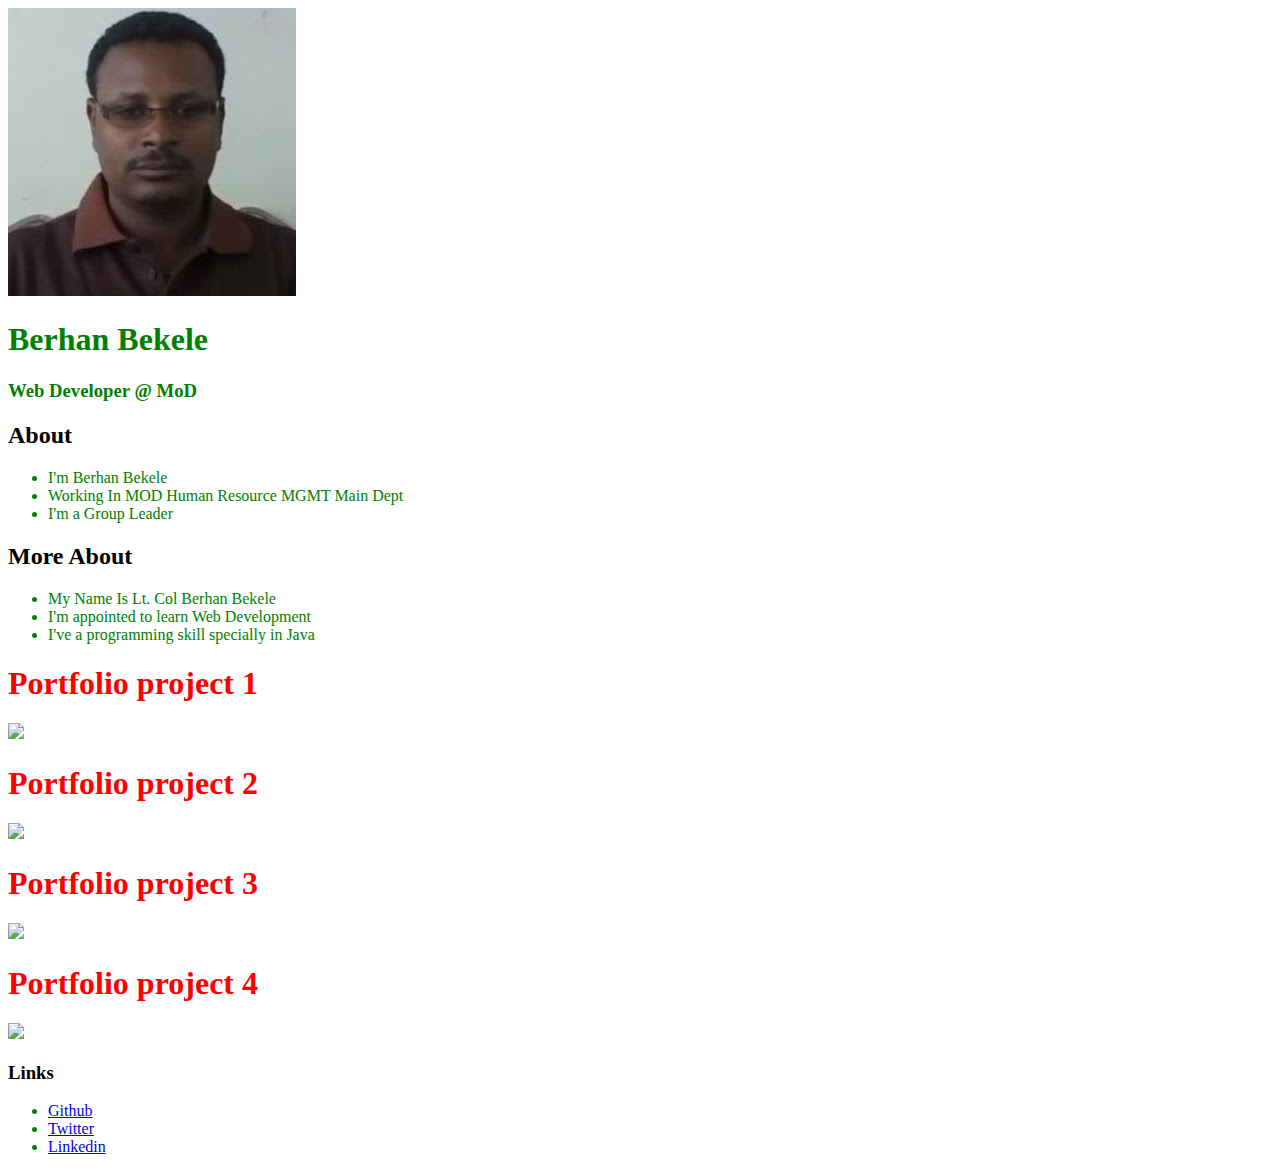
==== index.html @ 4cc57d2c "afternoon12-13-2013" ====
<!DOCTYPE html>
<html>


    <head>
        <title>My Portfolio</title>
        <link rel="stylesheet" href="css/styles.css">
        <!-- <meta name="viewport" content="width=device-width, initial-scale=1">
            <style>
            /* * {
            box-sizing: border-box;
            } */

            /* Create two equal columns that floats next to each other */
            .column {
            float: left;
            width: 25%;
            padding: 10px;
            height: 300px; /* Should be removed. Only for demonstration */
            }

            /* Clear floats after the columns */
            /* .row:after {
            content: "";
            display: table;
            clear: both;
            } */
            </style> -->
    </head>


    <body>

        <div>
            
            <!-- <img src="https://placehold.co/150" /> -->
            <img src="me.jpg" />
            <h1 style="color: green;">Berhan Bekele</h1>
            <h3 style="color: green;">Web Developer @ MoD</h3>
            <!-- <p> <i> {{ Pause and ponder in the silence }} </i> </p> -->
        
        </div>     

<!-- <div class="row">
    <!-- <div class="column" style="background-color:#aaa;"> -->
      <!-- <div class="column">  -->
        <div>            
          <div>

      <h2> About</h2>
            <ul>
            <li>I'm Berhan Bekele</li>
            <li>Working In MOD Human Resource MGMT Main Dept</li>
            <li>I'm a Group Leader</li>            </ul>
    <!-- </div> -->
    <!-- <div class="column" style="background-color:#bbb;"> -->
      <!-- <div class="column"> -->
      </div>
      <div>
      <h2> More About</h2>
      <ul>
      <li>My Name Is Lt. Col Berhan Bekele</li>
      <li>I'm appointed to learn Web Development </li>
      <li>I've a programming skill specially in Java</li>
  
      </ul>
    </div>
  </div> 
      <h1> Portfolio project 1</h1>           
  <img src="https://placehold.co/150" />
  <h1> Portfolio project 2</h1>           
  <img src="https://placehold.co/150" />
  <h1> Portfolio project 3</h1>           
  <img src="https://placehold.co/150" />
  <h1> Portfolio project 4</h1>           
  <img src="https://placehold.co/150" />
  <div>
    <h3>Links</h3>
    <ul>
      <li>
        <a href="https://github.com/<user>">Github</a>
      </li>
      <li>
        <a href="https://twitter.com/<user>">Twitter</a>
      </li>
      <li>
        <a href="https://linkedin.com/in/<user>">Linkedin</a>
      </li>
    </ul>
</div>



    </body>
</html>
---- css/styles.css ----
li{
    color: green;
}
h1{
    color: red;
}
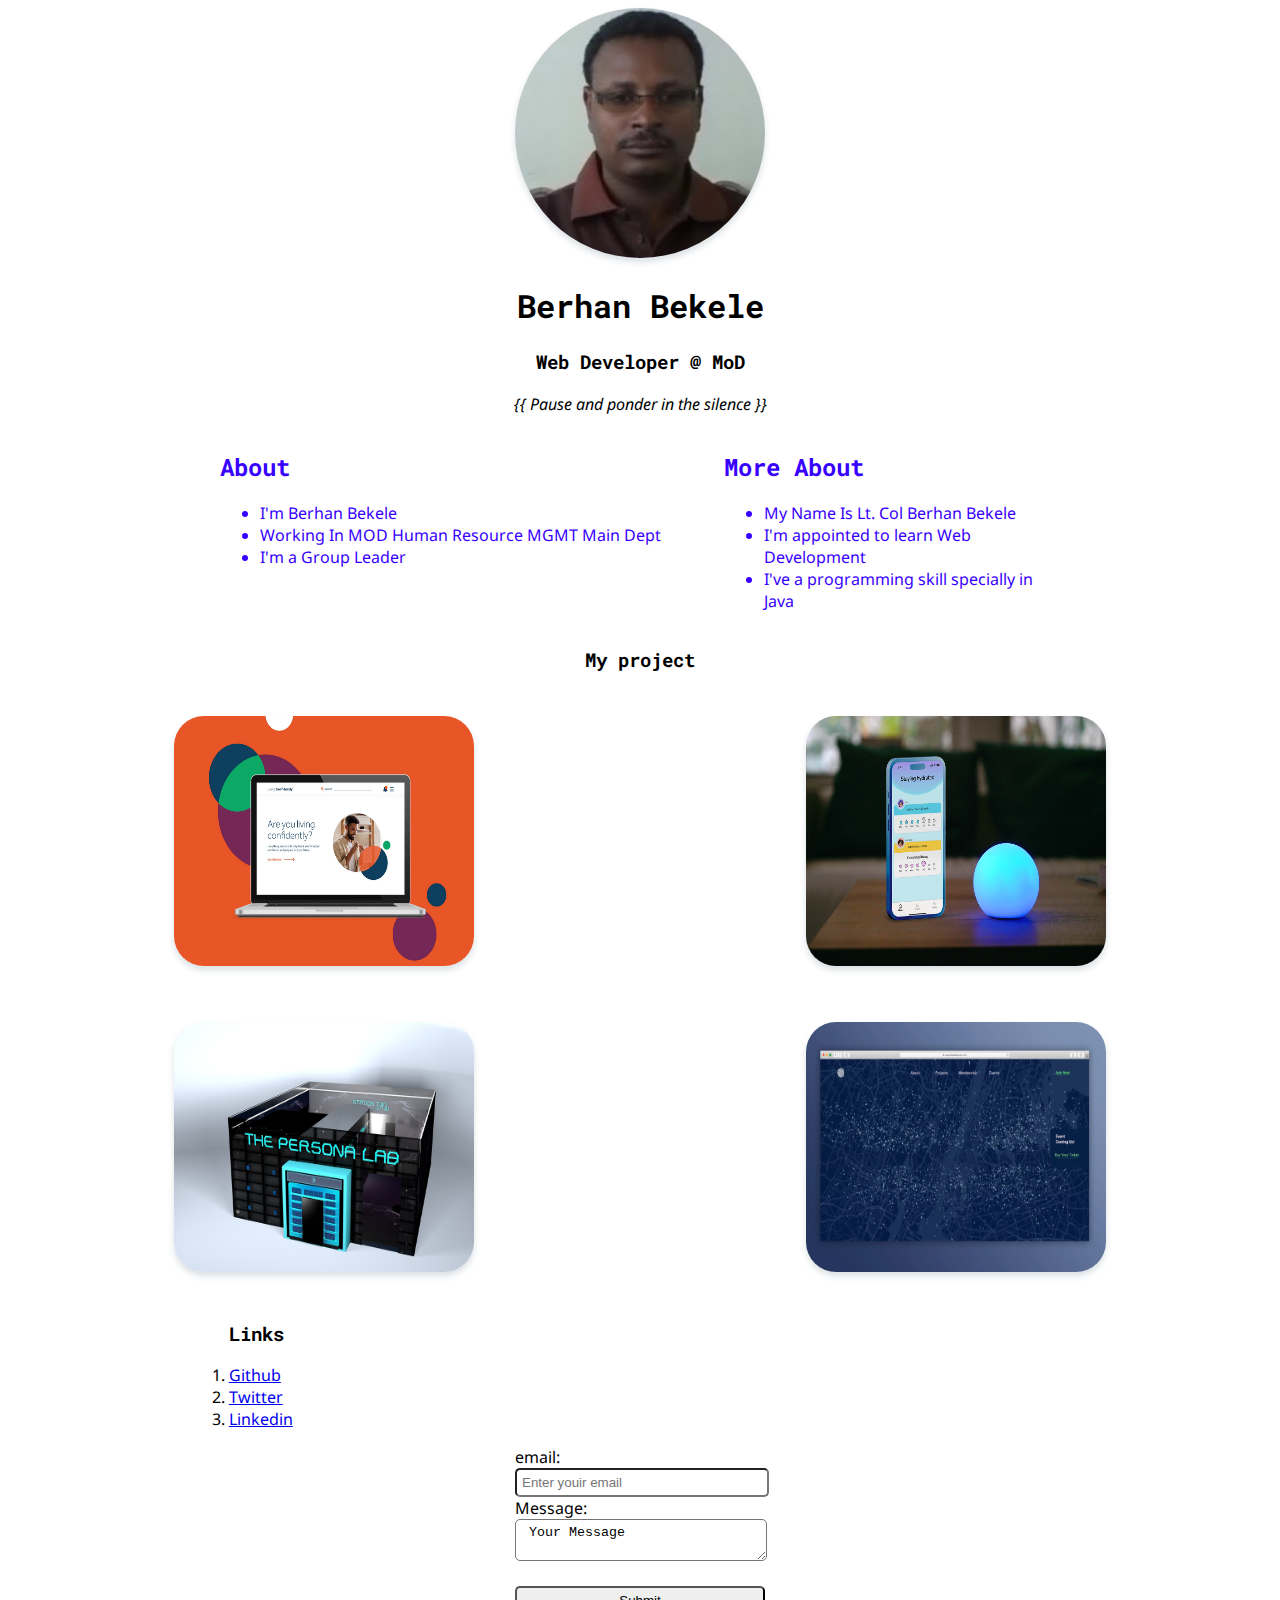
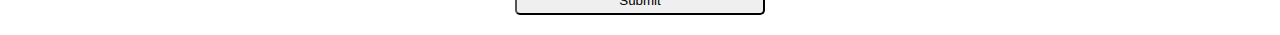
==== commit a075e44f: "After portfolio commit" ====
--- a/index.html
+++ b/index.html
@@ -6,79 +6,66 @@
 
     <head>
         <title>My Portfolio</title>
+        <link href="https://fonts.googleapis.com/css?family=Noto+Sans|Roboto+Mono&display=swap" rel="stylesheet">
         <link rel="stylesheet" href="css/styles.css">
-        <!-- <meta name="viewport" content="width=device-width, initial-scale=1">
-            <style>
-            /* * {
-            box-sizing: border-box;
-            } */
+        <meta name="viewport" content="width=device-width, initial-scale=1">
+        
+    </head>
+    <body>
+        <div  class="container">            
+          <div class="intro">  
+              <img class="profile-picture" src="images/me.jpg" />
+                <h1>Berhan Bekele</h1>
+                <h3>Web Developer @ MoD</h3>
+                <p> <i> {{ Pause and ponder in the silence }} </i> </p>
+              </div>
+              <div class="about-grid">  
+              <div class="about-list">
+                <h2> About</h2>
+                <ul>
+                  <li>I'm Berhan Bekele</li>
+                  <li>Working In MOD Human Resource MGMT Main Dept</li>
+                  <li>I'm a Group Leader</li>            
+              </ul>        
 
-            /* Create two equal columns that floats next to each other */
-            .column {
-            float: left;
-            width: 25%;
-            padding: 10px;
-            height: 300px; /* Should be removed. Only for demonstration */
-            }
+              </div>           
+                 <div class="about-list">
+                  <h2> More About</h2>
+                  <ul >
+                    <li>My Name Is Lt. Col Berhan Bekele</li>
+                    <li>I'm appointed to learn Web Development </li>
+                    <li>I've a programming skill specially in Java</li>
+                  </ul>
 
-            /* Clear floats after the columns */
-            /* .row:after {
-            content: "";
-            display: table;
-            clear: both;
-            } */
-            </style> -->
-    </head>
+                 </div>    
+              
+           </div>
+      </div>
 
-
-    <body>
-
-        <div>
-            
-            <!-- <img src="https://placehold.co/150" /> -->
-            <img src="me.jpg" />
-            <h1 style="color: green;">Berhan Bekele</h1>
-            <h3 style="color: green;">Web Developer @ MoD</h3>
-            <!-- <p> <i> {{ Pause and ponder in the silence }} </i> </p> -->
-        
-        </div>     
-
-<!-- <div class="row">
-    <!-- <div class="column" style="background-color:#aaa;"> -->
-      <!-- <div class="column">  -->
-        <div>            
-          <div>
-
-      <h2> About</h2>
-            <ul>
-            <li>I'm Berhan Bekele</li>
-            <li>Working In MOD Human Resource MGMT Main Dept</li>
-            <li>I'm a Group Leader</li>            </ul>
-    <!-- </div> -->
-    <!-- <div class="column" style="background-color:#bbb;"> -->
-      <!-- <div class="column"> -->
-      </div>
-      <div>
-      <h2> More About</h2>
-      <ul>
-      <li>My Name Is Lt. Col Berhan Bekele</li>
-      <li>I'm appointed to learn Web Development </li>
-      <li>I've a programming skill specially in Java</li>
+      <h3 class="projects-heading"> My project </h1> 
+        <div class="projects-grid">
+          <div class="projects-image-weapper">
+          <h4> priject 1</h4>
+          <img width="300" height="250" class="projects-image" src="images/project-1.png" />                  
+          </div>
+          <div class="projects-image-weapper">
+            <h4> priject 2</h4>
+            <img width="300" height="250" class="projects-image" src="images/project-2.png" />                  
+            </div>
+             <div class="projects-image-weapper">
+              <h4> priject 3</h4>
+              <img width="300" height="250" class="projects-image" src="images/project-3.png" />                  
+              </div>
+               <div class="projects-image-weapper">
+                <h4> priject 4</h4>
+                <img width="300" height="250" class="projects-image" src="images/project-4.png" />                  
+                </div>
+             </div>         
   
-      </ul>
-    </div>
-  </div> 
-      <h1> Portfolio project 1</h1>           
-  <img src="https://placehold.co/150" />
-  <h1> Portfolio project 2</h1>           
-  <img src="https://placehold.co/150" />
-  <h1> Portfolio project 3</h1>           
-  <img src="https://placehold.co/150" />
-  <h1> Portfolio project 4</h1>           
-  <img src="https://placehold.co/150" />
-  <div>
+  <div class="links-and-contact">
+    <div class="links">
     <h3>Links</h3>
-    <ul>
+    <ul class="links-list">
       <li>
         <a href="https://github.com/<user>">Github</a>
       </li>
@@ -90,8 +77,24 @@
       </li>
     </ul>
 </div>
+</div>
+<div>
 
+  <form action="#">
+    <label for="email">
+      email:<input type="email" id="email" placeholder="Enter youir email">
+    </label>
+<label for="message">
+  Message:<textarea id="message"> Your Message</textarea> 
+</label>
+<div class="submit-button-wrapper">
+  <input type="submit" valid="Send Messge">
+</div>
 
+  </form>
+
+</div> 
+</div> 
 
     </body>
 </html>
--- a/css/styles.css
+++ b/css/styles.css
@@ -1,6 +1,123 @@
-li{
+/* li{
     color: green;
 }
 h1{
     color: red;
-}+} */
+body{
+font-family: 'Noto Sans','sans-serif';
+}
+h1,h2,h3,h4{
+    font-family: 'Roboto Mono','smonospace'; 
+}
+.container{
+    max-width: 840px;
+    margin: 0 auto;
+}
+.intro{
+    text-align: center;
+    }
+.i-am{
+    text-align: center;
+}
+
+ .about-grid{
+    display: grid;
+    grid-template-columns: 60% 40%;
+ }   
+ .about-list{
+    color: rgb(55, 0, 255);
+     text-align: left;
+   
+}
+.projects-heading{
+    text-align: center;
+}
+.projects-grid{
+    display: grid;
+    /* grid-template-rows: auto auto ; */
+    grid-template-columns: 50% 50%;
+}
+
+@media(max-width:650px){
+    .projects-grid{
+        grid-template-columns: 100%;
+    }
+}
+.links-and-contact{
+    display: grid;
+    grid-template-columns: 40% 70%;
+}
+.links{
+
+    justify-self: center;
+}
+.links-list{
+    list-style: center;
+    padding: 0;
+}
+@media(max-width: 650px){
+    links-and-contact{
+        grid-template-columns: 100%;
+    }
+}
+.profile-picture{
+    border-radius: 50%;
+    width: 250px;
+    height: 250px;
+    box-shadow: 0 4px 6px 0 rgba(34,60,80,.16);
+    transition: all ease-in-out .25;
+}
+
+.profile-picture:hover{
+    /* box-shadow: 0 8px 12px rgba(34,60,80,.16); */
+    filter: brightness(.75);
+    box-shadow: 0 8px 12px 0 rgba(34,60,80,.16);
+}
+.projects-image{
+    /* justify-self: center;
+    padding: 4%; */
+    border-radius: 30px;
+    box-shadow: 0 4px 6px 0 rgba(34,60,80,.16);
+    transition: all ease-in-out .25;
+}
+.projects-image:hover{
+    filter: brightness(.75);
+    box-shadow: 0 8px 12px 0 rgba(34,60,80,.16);
+}
+.projects-image-weapper{
+ justify-self: center;
+ padding: 4%;
+ position: relative;
+   
+}
+
+.projects-image-weapper:hover{
+    visibility: visible;
+}
+.projects-image-weapper> h4{
+    position: absolute;
+    top: 50%;
+    left: 50%;
+    transform: translate(-50%,-50%);
+    color: white;
+    visibility: hidden;
+    z-index: 2;
+    transition: all ease-in-out .2s;
+      
+   }
+ form input,textarea{
+    padding: 5px;
+    border-radius: 5px;
+    width: 240px;
+ }  
+ form {
+    width: 250px;
+    margin: 0 auto;
+ }  
+ form input[type="submit"]{
+    width: 250px;
+ }  
+ .submit-button-wrapper{
+    margin: 20px 0;
+ }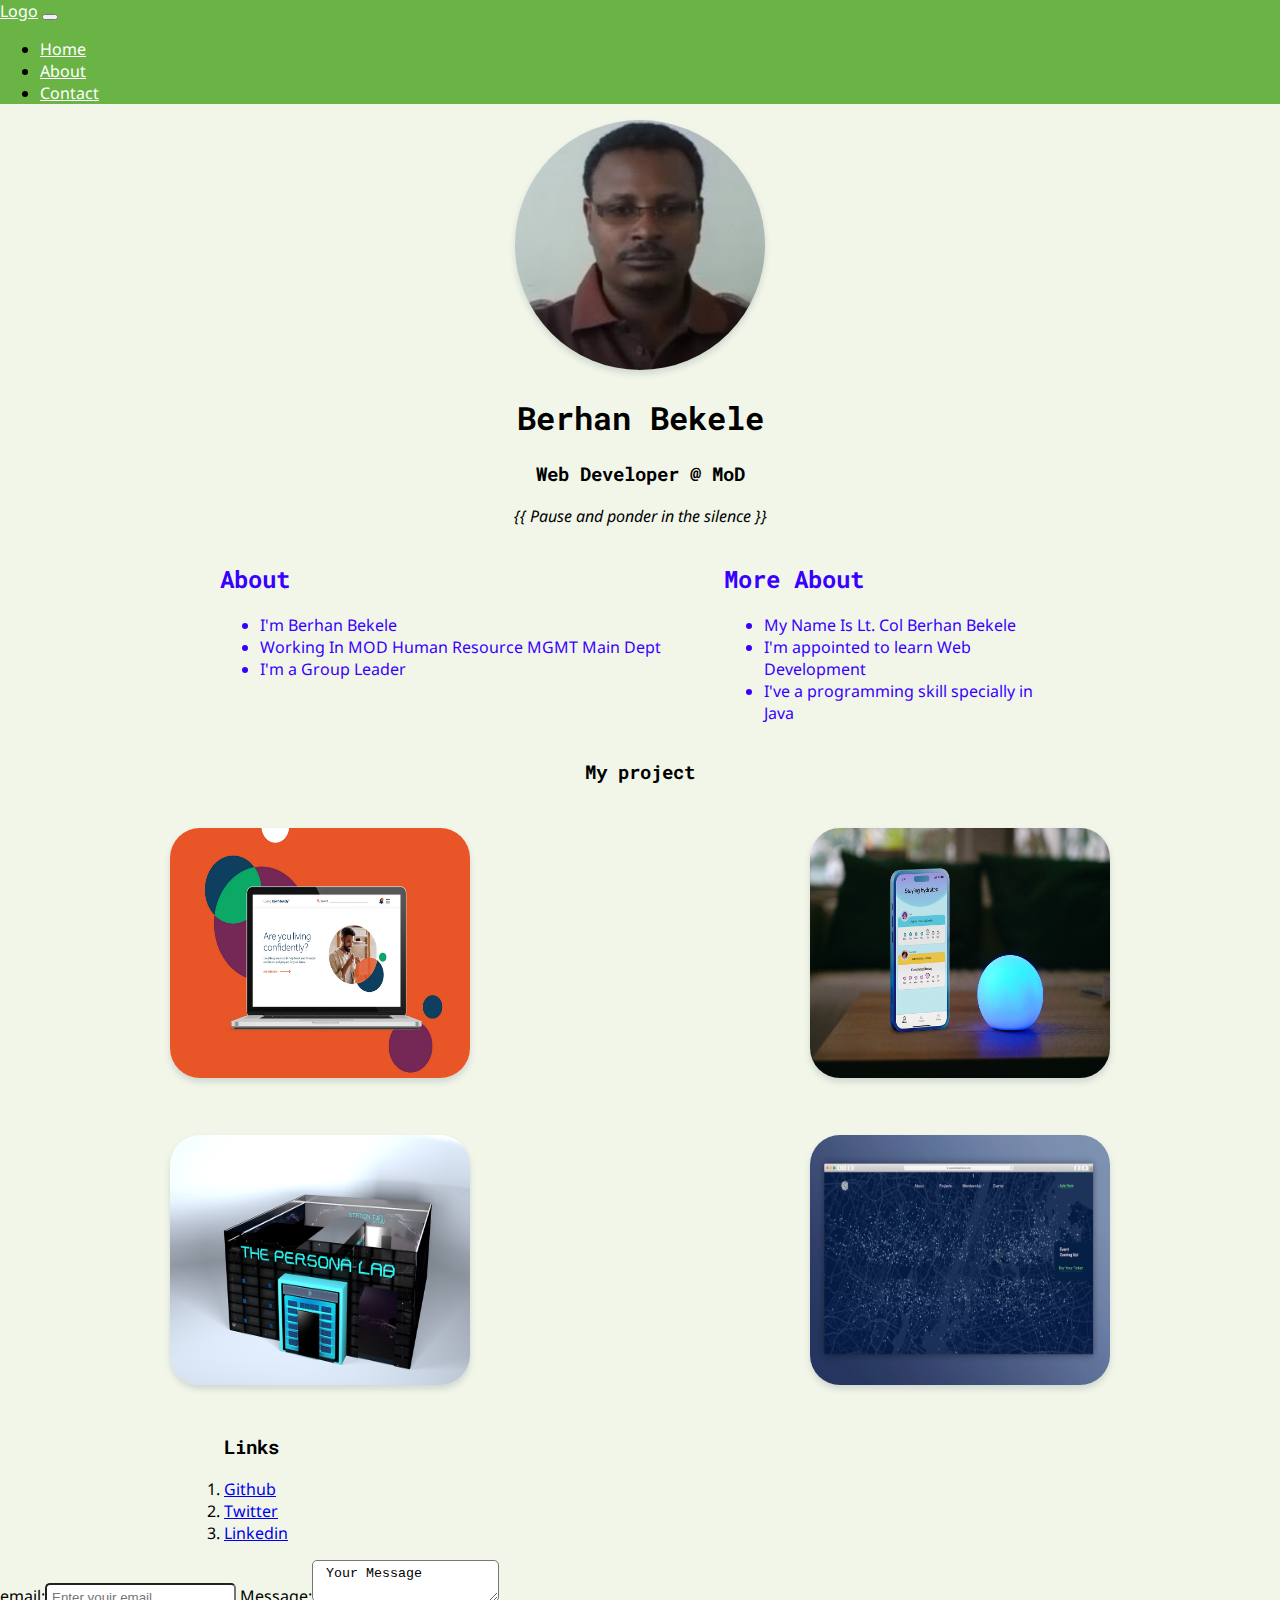
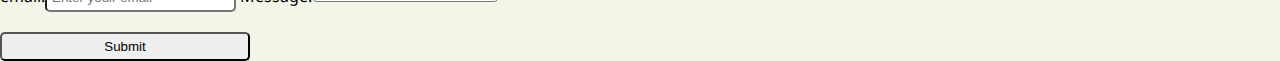
==== commit ee23a414: "05-04-2016 Morning Commit" ====
--- a/index.html
+++ b/index.html
@@ -6,12 +6,35 @@
 
     <head>
         <title>My Portfolio</title>
+        <link href="https://cdn.jsdelivr.net/npm/bootstrap@5.0.2/dist/css/bootstrap.min.css" rel="stylesheet" integrity="sha384-EVSTQN3/azprG1Anm3QDgpJLIm9Nao0Yz1ztcQTwFspd3yD65VohhpuuCOmLASjC" crossorigin="anonymous">
         <link href="https://fonts.googleapis.com/css?family=Noto+Sans|Roboto+Mono&display=swap" rel="stylesheet">
         <link rel="stylesheet" href="css/styles.css">
+        <link rel="stylesheet" href="bootstrap/css/styles.css">
         <meta name="viewport" content="width=device-width, initial-scale=1">
         
     </head>
     <body>
+
+        <nav class="navbar navbar-expand-md ">
+          <a class="navbar-brand" href="#">Logo</a>
+          <button class="navbar-toggler navbar-dark" type="button" data-toggle="collapse" data-target="#main-navigation">
+              <span class="navbar-toggler-icon"></span>
+          </button>
+          <div class="collapse navbar-collapse" id="main-navigation">
+              <ul class="navbar-nav">
+                  <li class="nav-item">
+                      <a class="nav-link" href="#">Home</a>
+                  </li>
+                  <li class="nav-item">
+                      <a class="nav-link" href="#">About</a>
+                  </li>
+                  <li class="nav-item">
+                      <a class="nav-link" href="#">Contact</a>
+                  </li>
+              </ul>
+          </div>
+      </nav> 
+      
         <div  class="container">            
           <div class="intro">  
               <img class="profile-picture" src="images/me.jpg" />
--- a/css/styles.css
+++ b/css/styles.css
@@ -109,10 +109,10 @@
  form input,textarea{
     padding: 5px;
     border-radius: 5px;
-    width: 240px;
+    /* width: 240px; */
  }  
  form {
-    width: 250px;
+    /* width: 250px; */
     margin: 0 auto;
  }  
  form input[type="submit"]{
@@ -120,4 +120,5 @@
  }  
  .submit-button-wrapper{
     margin: 20px 0;
- }+ }
+
--- a/bootstrap/css/styles.css
+++ b/bootstrap/css/styles.css
@@ -0,0 +1,164 @@
+
+ body {
+    padding: 0;
+    margin: 0;
+    background: #f2f6e9;
+}
+.navbar {
+    background:#6ab446;
+}
+.nav-link,
+.navbar-brand {
+    color: #fff;
+    cursor: pointer;
+}
+.nav-link {
+    margin-right: 1em !important;
+}
+.nav-link:hover {
+    color: #000;
+}
+.navbar-collapse {
+    justify-content: flex-end;
+}
+html,body{
+height: 100%;
+margin: 0%;
+
+}
+.header {
+    background-image: url('../../images/header-backgraound.jpeg');
+    background-size: cover;
+    background-position: center;
+    position: relative;
+    height: 100%;
+ }
+ 
+ .overlay {
+    position: absolute;
+    min-height: 100%;
+    min-width: 100%;
+    left: 0;
+    top: 0;
+    background: rgba(0, 0, 0, 0.6);
+}
+.description {
+	left: 50%;
+	position: absolute;
+	top: 45%;
+	transform: translate(-50%, -55%);
+	text-align: center;
+}
+.description h1 {
+	color: #6ab446;
+}
+.description p {
+	color: #fff;
+	font-size: 1.3rem;
+	line-height: 1.5;
+}
+.description button {
+    border:1px solid #6ab446;
+    background:#6ab446;
+    border-radius: 0;
+    color:#fff;
+}
+.description button:hover {
+	border:1px solid #fff;
+    background:#fff;
+    color:#000;
+}
+.features {
+	margin: 4em auto;
+	padding: 1em;
+	position: relative;
+}
+.feature-title {
+	color: #333;
+	font-size: 1.3rem;
+	font-weight: 700;
+	margin-bottom: 20px;
+	text-transform: uppercase;
+}
+.features img {
+	-webkit-box-shadow: 1px 1px 4px rgba(0, 0, 0, 0.4);
+	-moz-box-shadow: 1px 1px 4px rgba(0, 0, 0, 0.4);
+	box-shadow: 1px 1px 4px rgba(0, 0, 0, 0.4);
+	margin-bottom: 16px;
+}
+.features .form-control,
+.features input {
+	border-radius: 0;
+}
+.features .btn {
+    background-color: #589b37;
+    border: 1px solid #589b37;
+    color: #fff;
+    margin-top: 20px;
+}
+.features .btn:hover {
+    background-color: #333;
+    border: 1px solid #333;
+}
+.form-group {
+    margin-bottom: 5px;;
+}
+.background {
+	background: #dedec8;
+	padding: 4em 0;
+}
+.team {
+	color: #5e5e55;
+	padding: 0 180px;
+}
+.team .card-columns {
+	-webkit-column-count: 4;
+	-moz-column-count: 4;
+	column-count: 4;
+}
+.team .card {
+	background:none;
+	border: none;
+}
+.team .card-title {
+	font-size: 1.3rem;
+	margin-bottom: 0;
+	text-transform: uppercase;
+}
+.page-footer {
+    background-color: #222;
+    color: #ccc;
+    padding: 60px 0 30px;
+ }
+ .footer-copyright {
+    color: #666;
+    padding: 40px 0;
+ }
+ @media (max-width: 991.98px) {
+    .team {
+        padding: 0 15px;
+    }
+   
+ }
+ @media (max-width: 575.98px) {
+    .description {
+        left: 0;
+        padding: 0 15px;
+        position: absolute;
+        top: 10%;
+        transform: none;
+        text-align: center;
+    }
+    .description h1 {
+        font-size: 2em;
+    }
+    .description p {
+        font-size: 1.2rem;
+    }
+    .features {
+        margin: 0;
+    }
+    .team {
+        max-width: 60%;
+    }
+  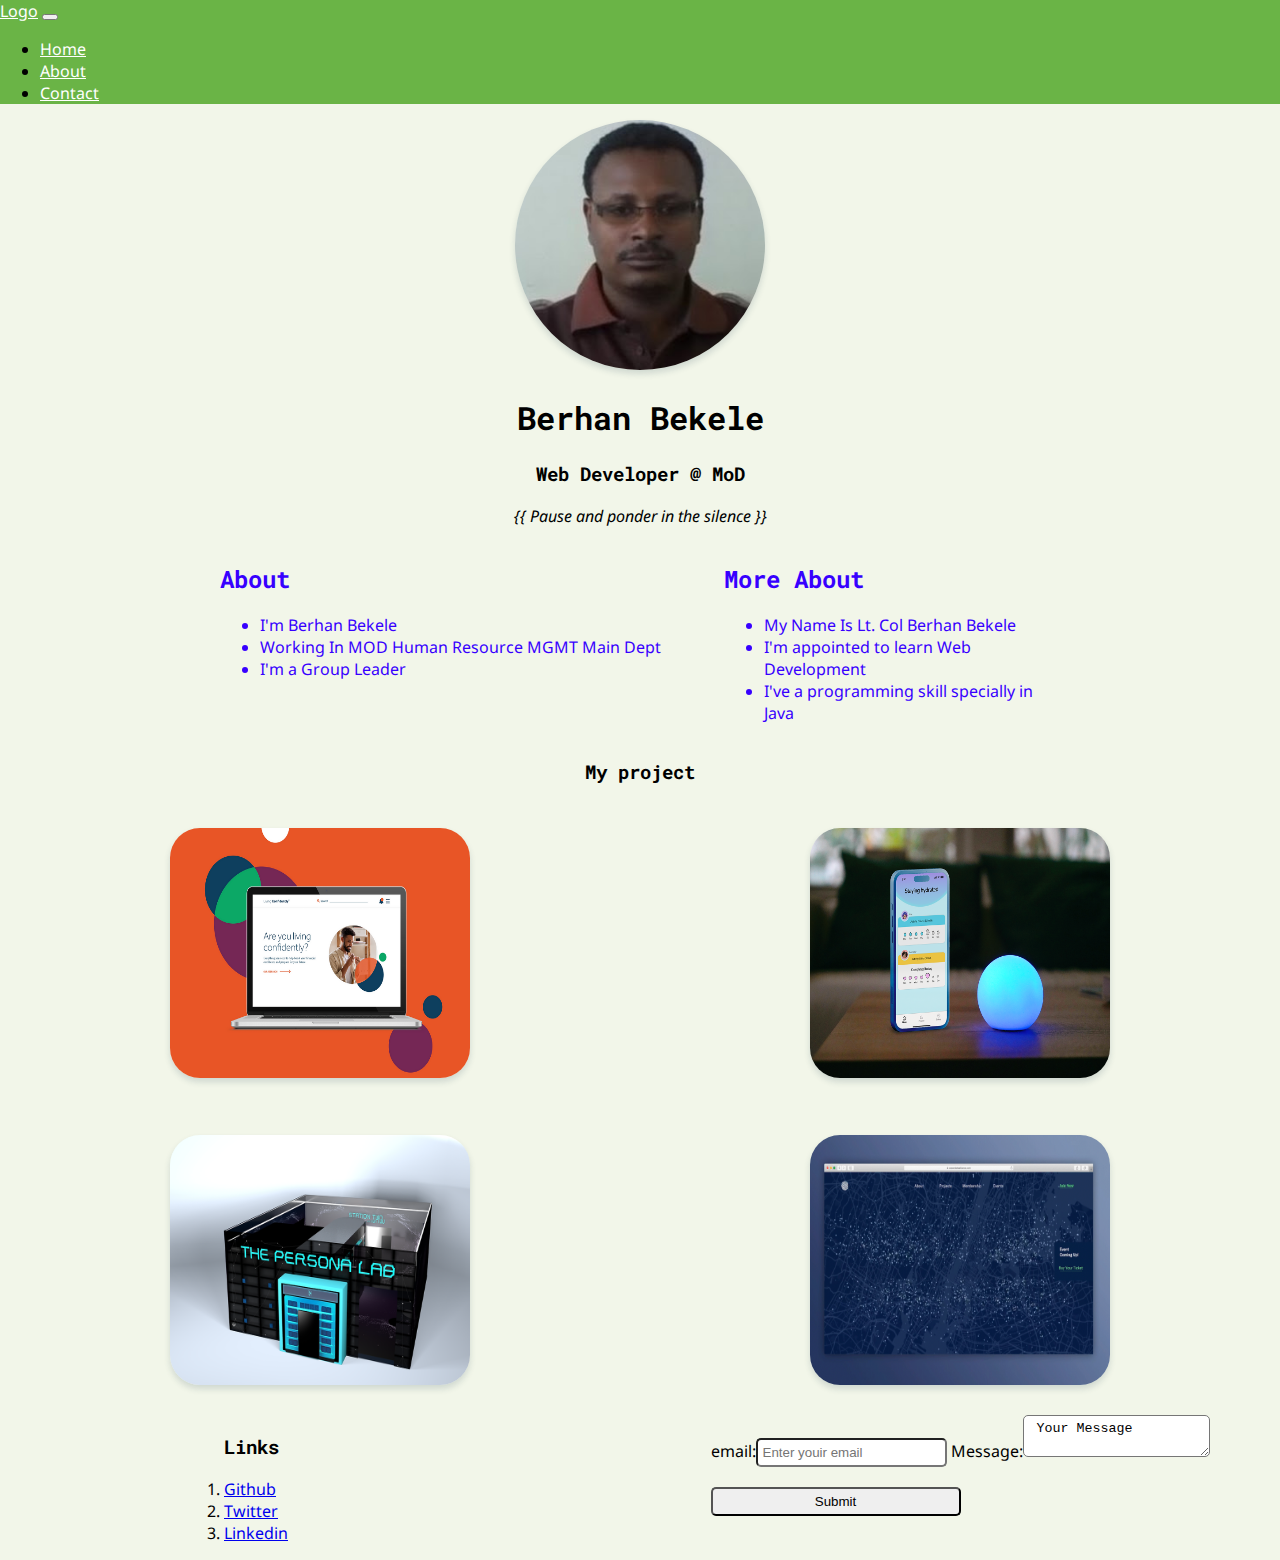
==== commit e8dd2293: "jsCommit" ====
--- a/index.html
+++ b/index.html
@@ -100,25 +100,44 @@
       </li>
     </ul>
 </div>
-</div>
-<div>
-
-  <form action="#">
-    <label for="email">
-      email:<input type="email" id="email" placeholder="Enter youir email">
-    </label>
+<form action="#">
+  <label for="email">
+    email:<input type="email" id="email" placeholder="Enter youir email">
+  </label>
 <label for="message">
-  Message:<textarea id="message"> Your Message</textarea> 
+Message:<textarea id="message"> Your Message</textarea> 
 </label>
 <div class="submit-button-wrapper">
-  <input type="submit" valid="Send Messge">
+<input type="submit" valid="Send Messge" id="submit-button" >
 </div>
 
-  </form>
+</form>
+</div>
 
+<div>
 </div> 
 </div> 
+<script>
+  // 
+  let submitButton = document.querySelector('#submit-button'); 
+  function clickListener(event) {
+      event.preventDefault();
+      let emailInput=document.querySelector('#email')
+      let messageInput = document.querySelector('#message');
+      let emailText = emailInput.value;
+      let messageText = messageInput.value;
+      console.log('email:', emailText, 'message:', messageText);
+      //console.log('Button Clicked');
+      let formattedString = 'email: ' + emailText + '\n message: ' + messageText;
+      // messageOut.value = formattedString;
+      console.log(formattedString);
+      alert(""+ formattedString);
 
+      }
+     
+      submitButton.addEventListener('click', clickListener);
+</script>
+ 
     </body>
 </html>
 
